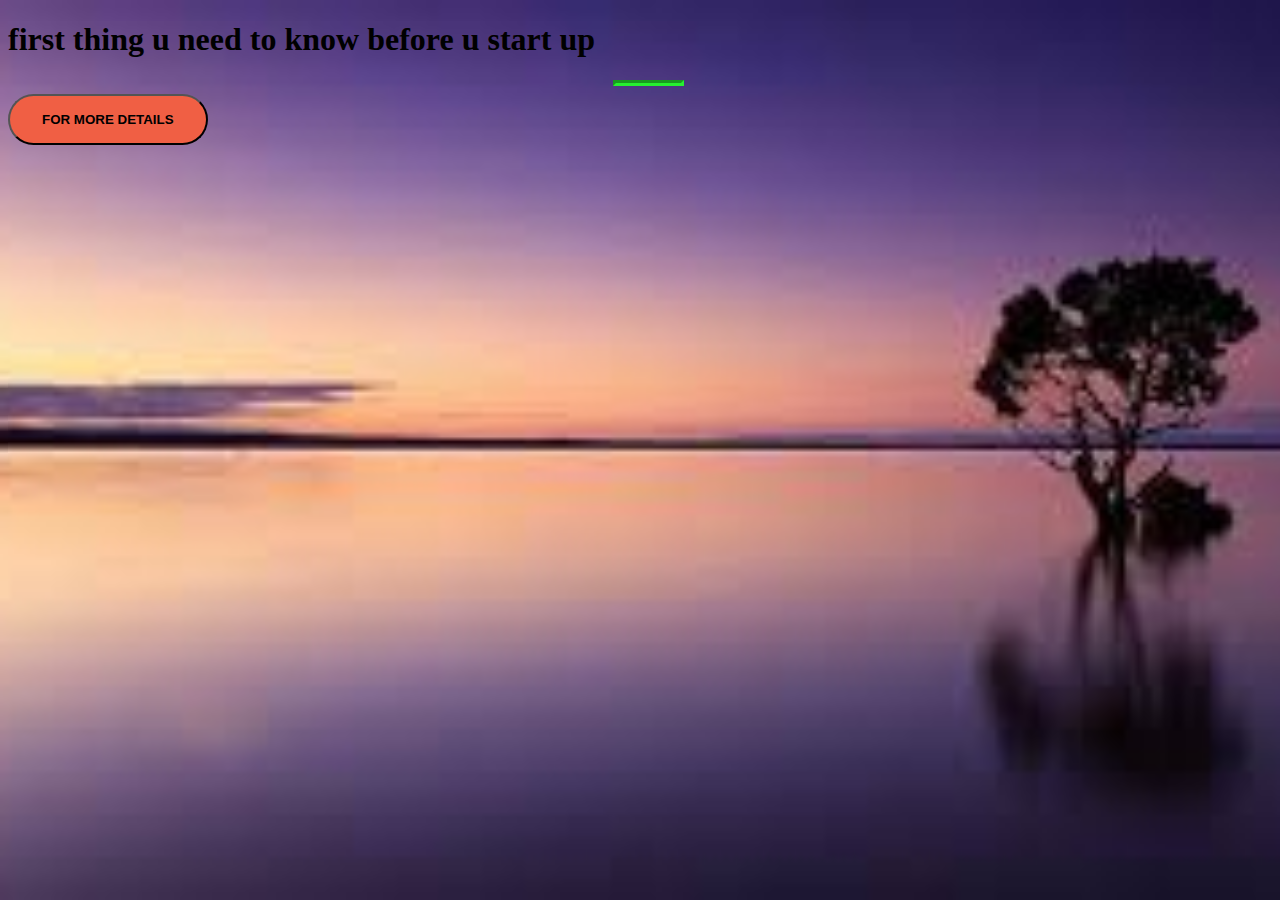
==== index.html @ 00cce133 "Rename startup.html to index.html" ====
<!DOCTYPE html>
<html>
    <head>  
        <meta charset="utf-8">
        <meta name="viewport" content="width=device-width, initial-scale=1">    
    <title>
        STARTUP
    </title>
    <link href="https://cdn.jsdelivr.net/npm/bootstrap@5.2.0-beta1/dist/css/bootstrap.min.css" rel="stylesheet" integrity="sha384-0evHe/X+R7YkIZDRvuzKMRqM+OrBnVFBL6DOitfPri4tjfHxaWutUpFmBp4vmVor" crossorigin="anonymous">
    <script src="https://cdn.jsdelivr.net/npm/bootstrap@5.2.0-beta1/dist/js/bootstrap.bundle.min.js" integrity="sha384-pprn3073KE6tl6bjs2QrFaJGz5/SUsLqktiwsUTF55Jfv3qYSDhgCecCxMW52nD2" crossorigin="anonymous"></script>
    <link rel="stylesheet" type="text/css" href="style.css">
    </head>
    <body>
        <div class="container d-flex align-items-center h-100 ">
            <div class="row">
                <header class="text-center col-12">
                <h1 class="text-uppercase">first thing u need to know before u start up</h1>
                </header>
                <section class="text-center col-12">
                <hr>
                <button class="btn btn-primary btn-xl">for more details</button>
                </section>
            </div>
        </div>
    </body>

    </html>
---- style.css ----
body,html{
    width: 100%;
    height: 100%;
    background: url(./image.jpg) no-repeat center center fixed; 
  -webkit-background-size: cover;
  -moz-background-size: cover;
  -o-background-size: cover;
  background-size: cover;
}
.btn{
    font-weight: 700;
    border-radius: 300px;
    text-transform: uppercase;
}
.btn-primary{
    background-color: #F05F44;
}
.btn-xl{
    padding: 1rem 2rem;
}
hr{
    border-color: hwb(123 15% 6%);
    border-width: 3px;
    max-width: 65px;
}
.buffer{
    height: ;
}
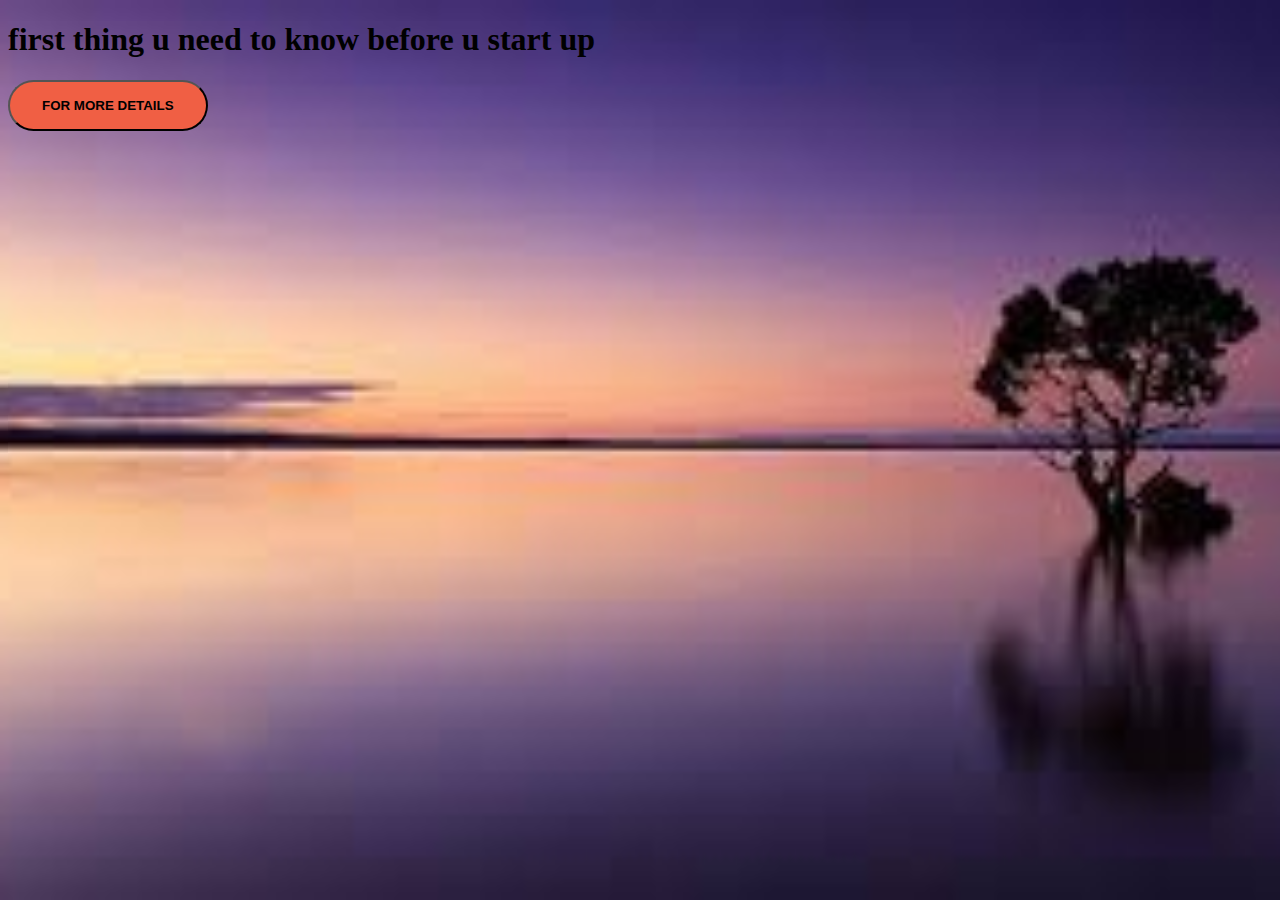
==== commit 11be715c: "Update index.html" ====
--- a/index.html
+++ b/index.html
@@ -17,8 +17,9 @@
                 <h1 class="text-uppercase">first thing u need to know before u start up</h1>
                 </header>
                 <section class="text-center col-12">
-                <hr>
-                <button class="btn btn-primary btn-xl">for more details</button>
+                <a href="https://mailchi.mp/178b424c64ee/deeraj_first_one">
+                    <button class="btn btn-primary btn-xl">for more details</button>
+                </a>
                 </section>
             </div>
         </div>
